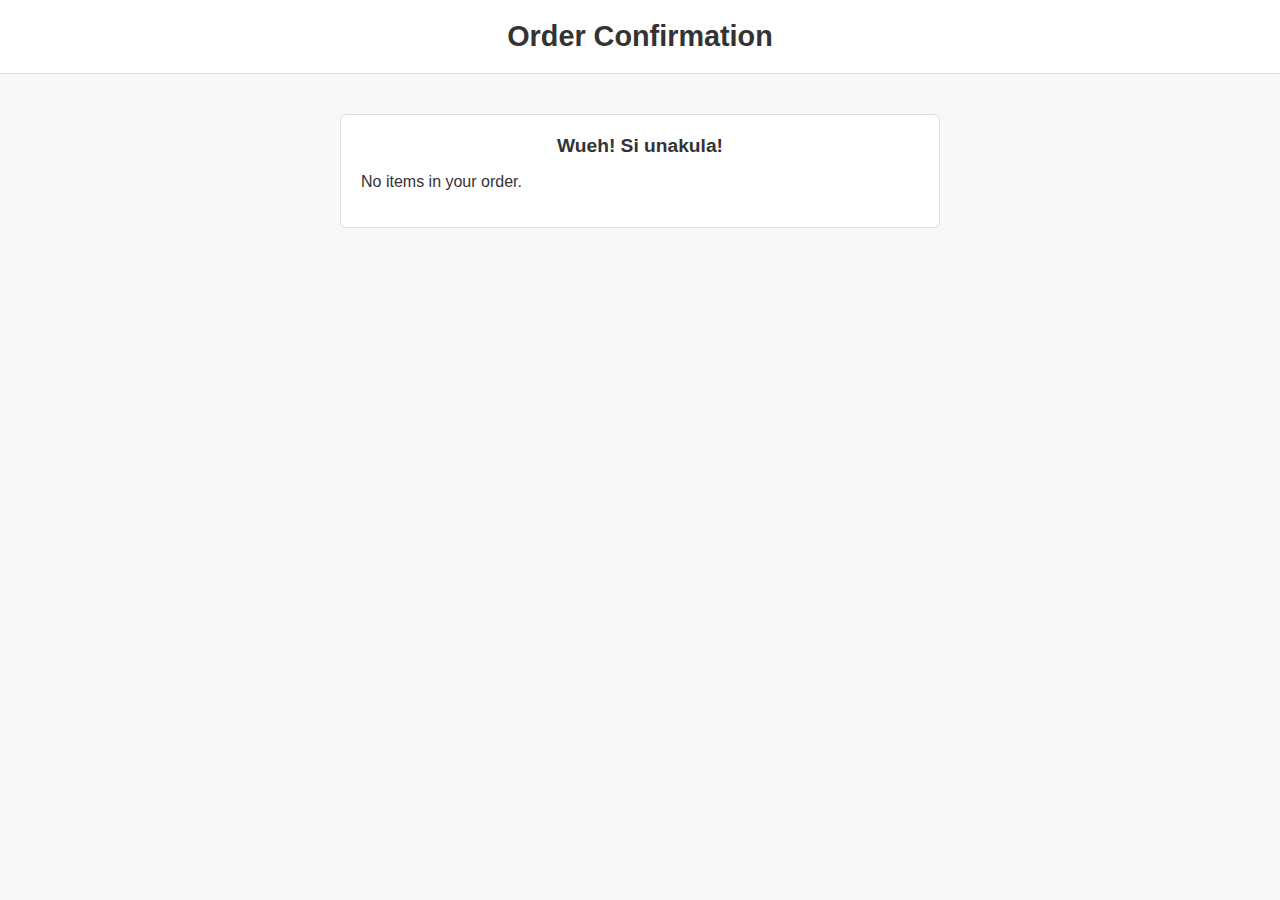
==== pages/payments.html @ b459e207 "pages folder" ====
<!DOCTYPE html>
<html lang="en">

<head>
  <meta charset="UTF-8">
  <title>Order Confirmation</title>
  <link rel="stylesheet" href="../styles/payments.css">
</head>

<body>
  <header>
    <h1>Order Confirmation</h1>
  </header>

  <main>
    <section class="order-summary">
      <h2>Wueh! Si unakula!</h2>
      <div id="order-details"></div>
    </section>
  </main>

  <script src="../scripts/payments.js"></script>
</body>

</html>
---- styles/payments.css ----
body {
    margin: 0;
    padding: 0;
    font-family: "Helvetica Neue", Helvetica, Arial, sans-serif;
    background-color: #f8f8f8;
    color: #333;
  }
  
  header {
    background-color: #fff;
    padding: 20px;
    text-align: center;
    border-bottom: 1px solid #ddd;
  }
  
  h1 {
    margin: 0;
    font-size: 1.8rem;
  }
  
  main {
    max-width: 600px;
    margin: 20px auto;
    padding: 20px;
  }
  
  .order-summary {
    background-color: #fff;
    border: 1px solid #ddd;
    border-radius: 6px;
    padding: 20px;
  }
  
  .order-summary h2 {
    margin-top: 0;
    font-size: 1.2rem;
    text-align: center;
  }
  
  /* Individual order items */
  .order-item {
    border-bottom: 1px solid #eee;
    padding-bottom: 10px;
    margin-bottom: 10px;
    position: relative;
  }
  .order-item:last-child {
    border-bottom: none;
  }
  
  .order-item h3 {
    margin: 0 0 8px;
    font-size: 1.1rem;
    color: #444;
  }
  
  .order-item p {
    margin: 4px 0;
    font-size: 0.95rem;
    color: #555;
  }
  
  .order-item img {
    float: right;
    width: 60px;
    height: 60px;
    object-fit: cover;
    border-radius: 6px;
    margin-left: 10px;
  }
  
  /* Total price styling */
  .order-total {
    text-align: right;
    font-size: 1.1rem;
    font-weight: bold;
    margin-top: 10px;
    border-top: 1px solid #ddd;
    padding-top: 10px;
  }
  
  /* Confirmation message */
  .notice {
    text-align: center;
    color: #27ae60;
    font-weight: bold;
    margin-top: 20px;
    font-size: 1.1rem;
  }
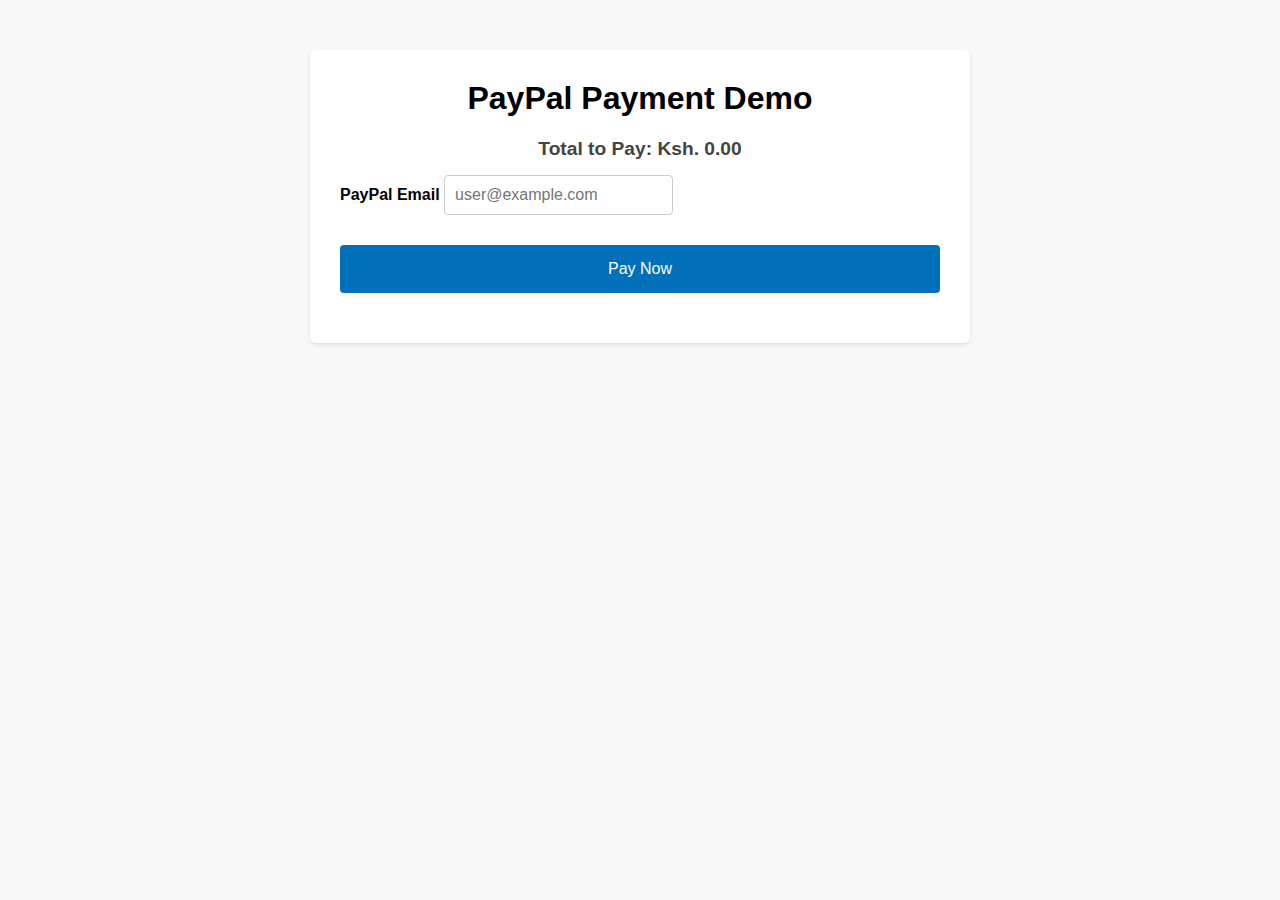
==== commit 79d9a084: "demo payments page" ====
--- a/pages/payments.html
+++ b/pages/payments.html
@@ -1,25 +1,92 @@
 <!DOCTYPE html>
 <html lang="en">
-
 <head>
   <meta charset="UTF-8">
-  <title>Order Confirmation</title>
-  <link rel="stylesheet" href="../styles/payments.css">
+  <title>PayPal Payment (via RapidAPI)</title>
+  <script defer src="../scripts/payments.js"></script>
+
+  <style>
+    body {
+      margin: 0;
+      padding: 0;
+      font-family: "Helvetica Neue", Helvetica, Arial, sans-serif;
+      background: #f8f8f8;
+    }
+    .container {
+      max-width: 600px;
+      margin: 50px auto;
+      background: #fff;
+      padding: 30px;
+      border-radius: 6px;
+      box-shadow: 0 2px 4px rgba(0,0,0,0.1);
+    }
+    h1 {
+      margin-top: 0;
+      text-align: center;
+    }
+    #payment-total {
+      text-align: center;
+      margin: 15px 0;
+      font-size: 1.2rem;
+      font-weight: bold;
+      color: #444;
+    }
+    form {
+      display: flex;
+      flex-direction: column;
+      gap: 10px;
+    }
+    label {
+      font-weight: 600;
+      margin-bottom: 4px;
+    }
+    input {
+      padding: 10px;
+      font-size: 1rem;
+      border: 1px solid #ccc;
+      border-radius: 4px;
+    }
+    #pay-button {
+      margin-top: 20px;
+      padding: 15px;
+      background: #0070ba;
+      color: #fff;
+      border: none;
+      border-radius: 4px;
+      font-size: 1rem;
+      cursor: pointer;
+    }
+    #pay-button:hover {
+      background: #005c9c;
+    }
+    .message {
+      text-align: center;
+      margin-top: 20px;
+      font-weight: bold;
+    }
+    .success {
+      color: #27ae60;
+    }
+    .error {
+      color: #e74c3c;
+    }
+  </style>
 </head>
+<body>
+  <div class="container">
+    <h1>PayPal Payment Demo</h1>
+    <div id="payment-total">Total to Pay: Ksh. 0.00</div>
 
-<body>
-  <header>
-    <h1>Order Confirmation</h1>
-  </header>
+    <form id="payment-form">
+        <div>
+          <label for="paypal-email">PayPal Email</label>
+          <input type="email" id="paypal-email" placeholder="user@example.com" required>
+        </div>
+        <button id="pay-button" type="submit">Pay Now</button>
+      </form>
+      
 
-  <main>
-    <section class="order-summary">
-      <h2>Wueh! Si unakula!</h2>
-      <div id="order-details"></div>
-    </section>
-  </main>
-
-  <script src="../scripts/payments.js"></script>
+    <div id="payment-message" class="message"></div>
+  </div>
 </body>
-
-</html>+</html>
